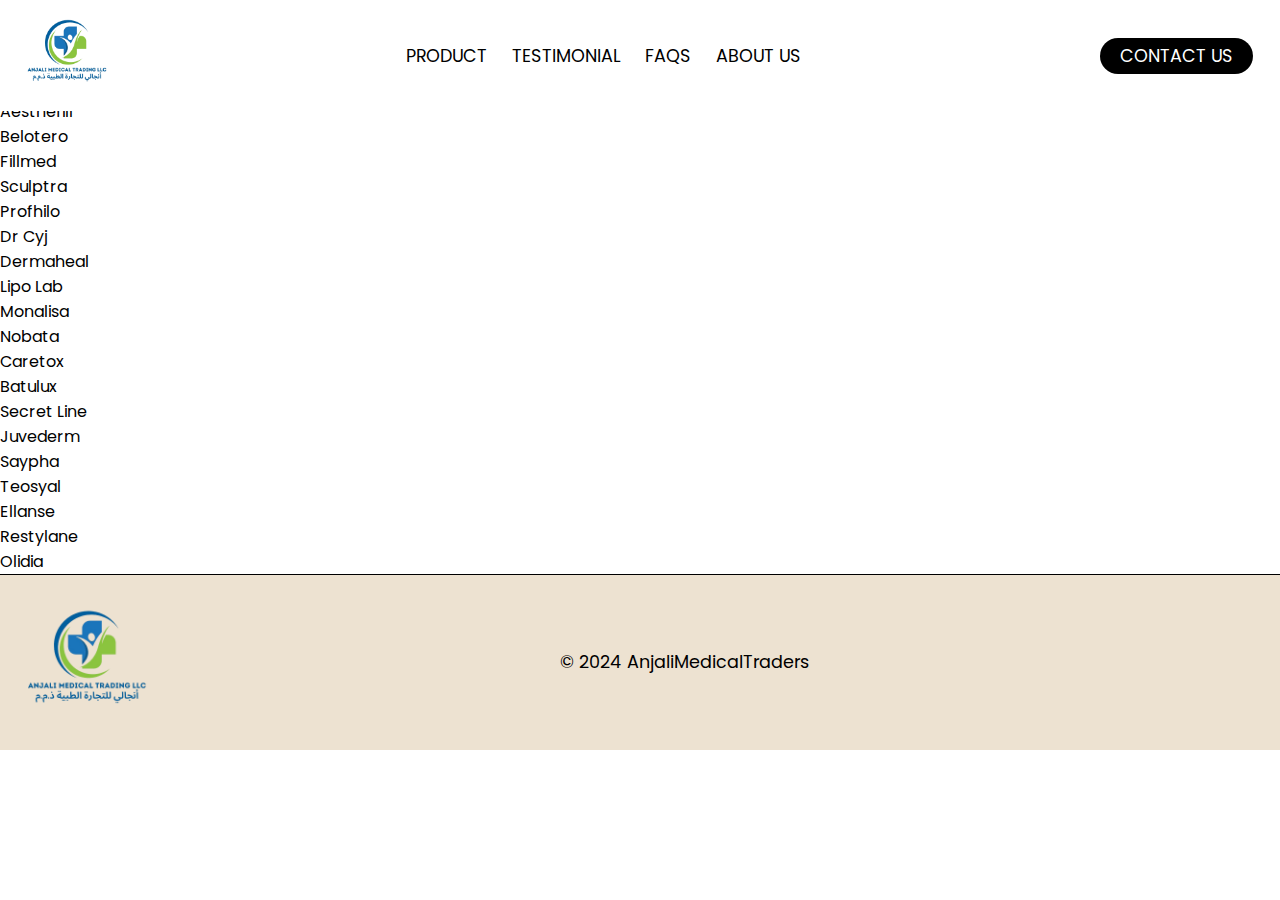
==== pages/products.html @ 75cb462e "changes" ====
<!DOCTYPE html>
<html lang="en">
  <head>
    <meta charset="UTF-8" />
    <meta name="viewport" content="width=device-width, initial-scale=1.0" />
    <title>Products</title>

    <script src="https://kit.fontawesome.com/b5a8447ad3.js" crossorigin="anonymous" defer></script>

    <link rel="stylesheet" href="../styles/products.css" />
    <link rel="stylesheet" href="../styles/landing.css" />
    <link rel="stylesheet" href="../styles/base.css" />
    <link rel="stylesheet" href="../styles/responsive.css" />


  </head>
  <body>
    <nav id="nav">
      <div class="main-nav container flex">
          <div class="left-nav">
            <a href="../index.html">
              <div class="company-logo">
                  <img src="../assets/logo.png" alt="">
                 </div>
          </a>
          </div>
          <div class="mid-nav flex" id="nav-link">
              <ul class="navlinks flex" id="nav-link">
                  <li><a href="./products.html" class="hoverlinks">Product</a></li>
                  <li><a href="../index.html#testimonial" class="hoverlinks">Testimonial</a></li>
                  <li><a href="../index.html#faqs" class="hoverlinks">FAQS</a></li>
                  <li><a href=../index.html#aboutus" class="hoverlinks">ABout us</a></li>
              </ul>
          </div>
          <div class="right-nav">
              <div class="primary-button"><a href="../index.html#contact">CONTACT US</a></div>
              
          </div>
          <div class="nav-toggle" id="nav-toggle">
            <var class="hamburger"><i class="fa-solid fa-bars fa-xl"></i></var>
            <var class="cross"><i class="fa-solid fa-xmark fa-2xl"></i></var>
        </div>
      </div>
  </nav>
    <section class="hero col-12">
      <div class="hero-content">
        <div class="hero-image">
          <img src="../assets/check.png" alt="Living Room"/>
        </div>
        <div class="heading">PRODUCTS</div>
      </div>
    </section>
    <div class="categories">
      <div class="categoryItemsContainer">
        <h3>Brands</h3>
        <div class="categoriesList">
          <div class="listItems listItemsSelected" onclick="filterProducts('All', this)" id="brand-filter">All</div>
          <div class="listItems" onclick="filterProducts('Aesthefill', this)" id="brand-filter">Aesthefill</div>
          <div class="listItems" onclick="filterProducts('Belotero', this)" id="brand-filter">Belotero</div>
          <div class="listItems" onclick="filterProducts('Fillmed', this)" id="brand-filter">Fillmed</div>
          <div class="listItems" onclick="filterProducts('Sculptra', this)" id="brand-filter">Sculptra</div>
          <div class="listItems" onclick="filterProducts('Profhilo', this)" id="brand-filter">Profhilo</div>
          <div class="listItems" onclick="filterProducts('Dr Cyj', this)" id="brand-filter">Dr Cyj</div>
          <div class="listItems" onclick="filterProducts('Dermaheal', this)" id="brand-filter">Dermaheal</div>
          <div class="listItems" onclick="filterProducts('Lipo Lab', this)" id="brand-filter">Lipo Lab</div>
          <div class="listItems" onclick="filterProducts('Monalisa', this)" id="brand-filter">Monalisa</div>
          <div class="listItems" onclick="filterProducts('Nobata', this)" id="brand-filter">Nobata</div>
          <div class="listItems" onclick="filterProducts('Caretox', this)" id="brand-filter">Caretox</div>
          <div class="listItems" onclick="filterProducts('Batulux', this)" id="brand-filter">Batulux</div>
          <div class="listItems" onclick="filterProducts('Secret Line', this)" id="brand-filter">Secret Line</div>
          <div class="listItems" onclick="filterProducts('Juvederm', this)" id="brand-filter">Juvederm</div>
          <div class="listItems" onclick="filterProducts('Saypha', this)" id="brand-filter">Saypha</div>
          <div class="listItems" onclick="filterProducts('Teosyal', this)" id="brand-filter">Teosyal</div>
          <div class="listItems" onclick="filterProducts('Ellanse', this)" id="brand-filter">Ellanse</div>
          <div class="listItems" onclick="filterProducts('Restylane', this)" id="brand-filter">Restylane</div>
          <div class="listItems" onclick="filterProducts('Olidia', this)" id="brand-filter">Olidia</div>

        </div>
      </div>
      <div class="productList col-10" id="product-list">
        <!-- <div class="productCard">
          <img src="../assets/product.Png" alt="" class="productImg" />
          <div class="productInfo">
            <p class="">Syringe 1 x 1ml</p>
            <h3 class="productHeading">
              <hr class="partitionLine" />
              BELOTERO® BALANCE LIDOCAINE 1ML
              <hr class="partitionLine" />
            </h3>
            <p class="textInfo">Price:</p>
          </div>
        </div> -->
      </div>
    </div>
    <section class="footer">
      <div class="container intrested-cont flex">
          <div class="left-footer">
            <div class="company-logo-footer">
              <img src="../assets/logo.png" alt="">
             </div>
          </div>
          <div class="mid-footer">
              <p>© 2024 AnjaliMedicalTraders</p>
          </div>
          <div class="right-footer">
              <ul class="footer-logo flex">
                  <li><a target="_blank" href="https://www.instagram.com/anjalimedicaltradingllc/"><i class="fab fa-instagram fa-2xl fa-lg"></i></a></li>
                  <li><a target="_blank" id="whatsappButton"><i class="fab fa-whatsapp fa-2xl fa-lg"></i></a></li>
                  <li><a target="_blank"href="https://www.linkedin.com/company/anjali-medical-trading-llc/"><i class="fa-brands fa-linkedin fa-2xl fa-lg"></i></a></li>
              </ul>
          </div>
      </div>
  </section>

  <script>
    const tbtn = document.getElementById('nav-toggle');
const nlnk = document.getElementById('nav-link');
const nav = document.getElementById('nav');

tbtn.addEventListener('click', () => {
nlnk.classList.toggle("active");
nav.classList.toggle("active");
});
  </script>
    <!-- <script type="module" src="../js/product-list.js" defer></script> -->
    <script>
      document.addEventListener('DOMContentLoaded', function() {
          fetch('../products.json')
              .then(response => response.json())
              .then(data => {
                  renderProductList(data.products);
                  window.products = data.products; // Store products data globally for filtering
              });
      });

      function renderProductList(products) {
          const productList = document.getElementById('product-list');
          productList.innerHTML = '';
          products.forEach((product, index) => {
              const productCard = document.createElement('div');
              productCard.className = 'productCard';
              productCard.innerHTML = `
                  <img src="${product.image}" alt="" class="productImg" />
                  <div class="productInfo">
                      <p>${product.quantity}</p>
                      <h3 class="productHeading">
                          <hr class="partitionLine" />
                          ${product.name}
                          <hr class="partitionLine" />
                      </h3>
                      <p class="textInfo">Price: ${product.price}</p>
                      
                  </div>
              `;
              productCard.onclick = () => showProductDetail(product.id);
              productList.appendChild(productCard);
          });
      }

      function showProductDetail(id) {
          // Navigate to the product detail page with the product ID as a URL parameter
          window.location.href = `single_page.html?id=${id}`;
      }

      function filterProducts(brand, button) {
          const filteredProducts = brand === 'All' ? window.products : window.products.filter(product => product.brand === brand);
          console.log("clicked")
          renderProductList(filteredProducts);
          const buttons = document.querySelectorAll('#brand-filter');
            buttons.forEach(btn => btn.classList.remove('listItemsSelected'));

            // Add the class to the selected button
            button.classList.add('listItemsSelected');
      }
  </script>
  <script>
    document.getElementById('whatsappButton').addEventListener('click', function() {
        const phoneNumber = '7982327629'; // Replace with the target phone number in international format without '+' sign
        const message = 'Hello, I have an enquiry for order.'; // Replace with your message
        const whatsappUrl = `https://wa.me/${phoneNumber}?text=${encodeURIComponent(message)}`;
        window.open(whatsappUrl, '_blank');
    });
</script>
  </body>
</html>
---- styles/landing.css ----
/* NAVBAR */
nav{
    position: fixed;
    top: 0%;
    z-index: 13;
    width: 100%;
    background-color: white;
    margin: 0;
    opacity: 1;
}
.main-nav{
    justify-content: space-between;
    align-items: center;
    padding: var(--padding-inline);
}
.left-nav h2{
    font-family: gallient;
}
.nav-toggle{
    display: none;
}
.navlinks{
    gap: 25px;
}
.hoverlinks{
    text-transform: uppercase;
}

.company-logo img{
    height:80px;
    width:auto;
}
.company-logo-footer img{
    height:120px;
    width:auto;
}

/* BANNER */
.main-banner-cont{
    height: 100vh;
    position: relative;
    z-index: 12;
    overflow: hidden;
}
.banner-box{
    position: absolute;
    z-index: 11;
    right: 0;
    bottom: 0;
    width: 30vw;
    height: 75vh;
    background-color:#ede2d1;
}
.banner-image img{
    width: 100%;
    height: 100%;
    object-fit: cover;
}
.banner-image{
    position: absolute;
    z-index: 12;
    right: 5%;
    bottom: 20%;
    width: 40vw;
    height: 70vh;
}
.banner-text{
    flex-direction: column;
    justify-content: center;
    height: 100%;
    position: relative;
    z-index: 13;
    gap: 50px;
}
.main-head{
    font-family: gallient;
    font-size: 4.5rem;
}
.banner-btns{
    gap: 10px;
}
.stats{
    gap: 50px;
}
.stats-sec p{
    text-transform: uppercase;
}
.banner-round{
    width: 10vw;
    height: 10vw;
    background: rgba( 255, 255, 255, 0.3 );
    box-shadow: 0 8px 32px 0 rgba( 31, 38, 135, 0.2 );
    backdrop-filter: blur( 9px );
    -webkit-backdrop-filter: blur( 9px );
    border-radius: 50%;
    border: 1px solid rgba( 255, 255, 255, 0.18 );
    position: absolute;
    z-index: 12;
    right: 15%;
    bottom: 20%;
    transform: translateY(50%);
    justify-content: center;
    align-items: center;
}
.banner-round p{
    text-transform: uppercase;
    width: 70%;
    text-align: center;
}






/* TESTIMONIAL */


.testimonial{
    /* margin: 50px; */
    background-color: #ede2d1;
    padding: 50px;
} 
.test-cont{
    padding:20px var(--padding-inline);
    text-align: center;
    user-select: none;
}

.testi-card{
    text-align: center;
    padding:40px var(--padding-inline) ;
    display: none;
    animation: fadeIn 5s;
    animation-timing-function: ease-in;
    width: 100%;

}
.testi-cards{
    align-items: center;
    /* min-height to maintain container constant height throught the transition */
    min-height: 200px;  
}
.testicontent{
    padding: var(--padding-inline);
    align-items: center;
    justify-content: space-between;
    
}
.quote{
    width: 10%;
}
.testi-customer{
    font-weight: bold;
}

@keyframes fadeIn {
    0% { opacity: 0; }
    25% { opacity: 1; }
    70%{opacity: 1;}
    100% { opacity: 0; }
}

/* ---about-us---- */
.about-us-section{
    user-select: none;
}

.about-us-section-cont{
    padding: var(--padding-inline);
    padding: 80px;
    justify-content: space-between;
    flex-direction: row-reverse;
    align-items:center;
    border-top: 1px solid white;
}

.left-land-aboutus{
    width: 50%;
    flex-direction: column;
    gap: 50px;
}
.land-about-content{
    flex-direction: column;
    gap: 20px;
}
.right-land-aboutus{
    width: 40%;
    border-radius: 12px;
}
.right-land-aboutus img{
    width: 100%;
    height: 100%;
    object-fit: cover;
    border-radius: inherit;
}


/* ----Faqs---- */
.faqs{
    margin: 100px;
}
.faq-cont{
    justify-content: space-between;
    gap: 60px;
    align-items:center;
    padding: var(--padding-inline);
    min-height: 400px;
    user-select: none;
}
.faq-heading{
    width: 50%;
    flex-direction: column;
    gap: 10px;
}

.faq-heading h2{
    font-size: 2.5rem;
    line-height: 45px;
}
.faq-heading p{
    text-align: justify;
}

.faq-ques{
    width: 50%;
}
.faq-question{
    margin-bottom: 10px;
    background-color:#ede2d1;
    padding: var(--padding-inline);
    border-radius: 10px;
  }

.question {
    cursor: pointer;
    align-items:baseline;
    /* color: white; */
  }
.question p{
    /* color: white; */
}
  
  .answer {
    /* color: white; */
    padding: 20px;
    display: none;
    text-align: justify;
  }

  .question.active + .answer {
    display: block;
  }


  /* ------contact-us------- */
.contus-cont h2{
    text-align: center;
    padding: var(--padding-inline);
}
.contus-cont{
    padding: var(--padding-inline);
    user-select: none;
}
.contact{
    background-color: #ede2d1;
    margin-top:100px;
    }
.info-head{
    align-items: center;

}
.info-head i{
    margin-right: 10px;
    color: var(--dark-color);
}

.info{
    padding: var(--padding-inline);
}
.contact-details{
    width: 50%;
    flex-direction: column;

}
.main-contact{
    width: 100%;
   justify-content: space-between;
   padding:20px var(--padding-inline);
   
}
.form-cont{
    flex-direction: column;
}
.contact-form{
    width: 50%;
    user-select: none;
}
input[type="text"],input[type="email"],input[type="tel"]{
    font-family: 'Poppins',sans-serif;
    width: 100%;
    padding: 10px;
    border-radius: 4px;
    font-size: 16px;
    margin-top: 10px;
    align-items: center;
    border: none;
  }

input[type="text"]:focus,input[type="email"]:focus,input[type="tel"]:focus{
    outline:none;
  }

textarea{
    font-family: 'Poppins',sans-serif;
    width: 100%;
    max-width: 100%;
    min-width: 100%;
    min-height: 46px;
    padding: 10px;
    border-radius: 4px;
    font-size: 16px;
    margin-top: 10px;
    border: none;
}
textarea:focus{
    outline:none;
}
.Sbtn{
    font-family: 'Poppins',sans-serif;
    font-weight: 500;
    font-size: 1rem;
    padding: 10px 15px;
    margin-top: 10px;
    border: 1.3px solid var(--dark-color);
    cursor: pointer;
    box-shadow: 0 5px 8px var(--dark-color);
}
.Sbtn:hover{
    border: 1.3px solid var(--dark-color);
    font-weight: bolder;
}




/* -----location------ */
.loc{
    margin: 100px;
    user-select: none;
}
.loc-cont{
    padding: var(--padding-inline);
}
.loc-cont h2{
    padding: var(--padding-inline);
    text-align: center;
}
.gmap{
    padding: var(--padding-inline);
    height: 300px;
    /* border: 1px solid var(--dark-color); */
}
.gmap iframe{
    border-radius: 20px;
    /* border: 2px solid black; */
    border: none;
}

/* -----footer------ */
.footer{
     background-color: #ede2d1;
     padding: var(--padding-inline);
     border-top: 1px solid black;

}
.intrested-cont{
    justify-content: space-between;
    padding: var(--padding-inline);
    align-items: center;
    user-select: none;
    flex-wrap: wrap;
}

.footer-logo{
    gap: 15px;
}
.footer-logo li a:hover{
    transform: scale(1.04);
    transition: 0.2s all ease-in;
}
---- styles/base.css ----
@import url('https://fonts.googleapis.com/css2?family=Poppins:wght@400;500&family=Roboto:wght@400;700&display=swap');
@font-face{
    font-family: gallient;
    src: url(../assets/font/GallientRegular-eZoMp.ttf);
}
*{
    margin: 0;
    padding: 0;
    box-sizing: border-box;
}

:root{
    --padding-inline:12px;
    --main-green:#F9D80F;
    --yellow:#49106F;
}

body{
    font-family: 'Poppins',sans-serif;
    
    
}
h1{
    font-size: 3rem;
    line-height: 4rem;
}
h2{
    font-size: 2.5rem;
    line-height: 2.5rem;
}
h3{
    font-size: 1.5rem;
    line-height: 1.5rem;
}
p{
    
    font-size: 1.1rem;
    line-height: 1.2rem;

}
a{
    font-size: 1.1rem;
    text-decoration: none;
    display: inline-block;
    color: inherit;
    /* color: white; */
}

/* <----Utility Clases----> */
html {
    scroll-behavior:smooth;
    scroll-padding-top:100px;
  }
.flex{
    display: flex;
}
ul{
    list-style: none;
}
.container{
    max-width: 1250px;
    margin-inline: auto;
    overflow: hidden;
    
}
.yellow{
    color: var(--yellow);
}
.line{
    height: 1.5px;
    opacity: 50%;
    background-color: var(--dark-color);
} 
.u{
    padding-bottom: 2px;
    border-bottom-style: solid;
    border-bottom-width: 2px;
    width: fit-content;
}
.underline:hover{
    padding-bottom: 1px;
    border-bottom-style: solid;
    border-bottom-width: 1px;
    width: fit-content;
}
.primary-button{
    background-color: black;
    border-radius: 20px;
    color:white !important;
    padding: 5px 20px;
    text-transform: uppercase;

    align-items: center;
}
.secondary-button{
    color: black;
    text-transform: uppercase;
    padding: 5px 20px;
    
    background-color: inherit;
    border: 1px solid black;
    border-radius: 20px
}
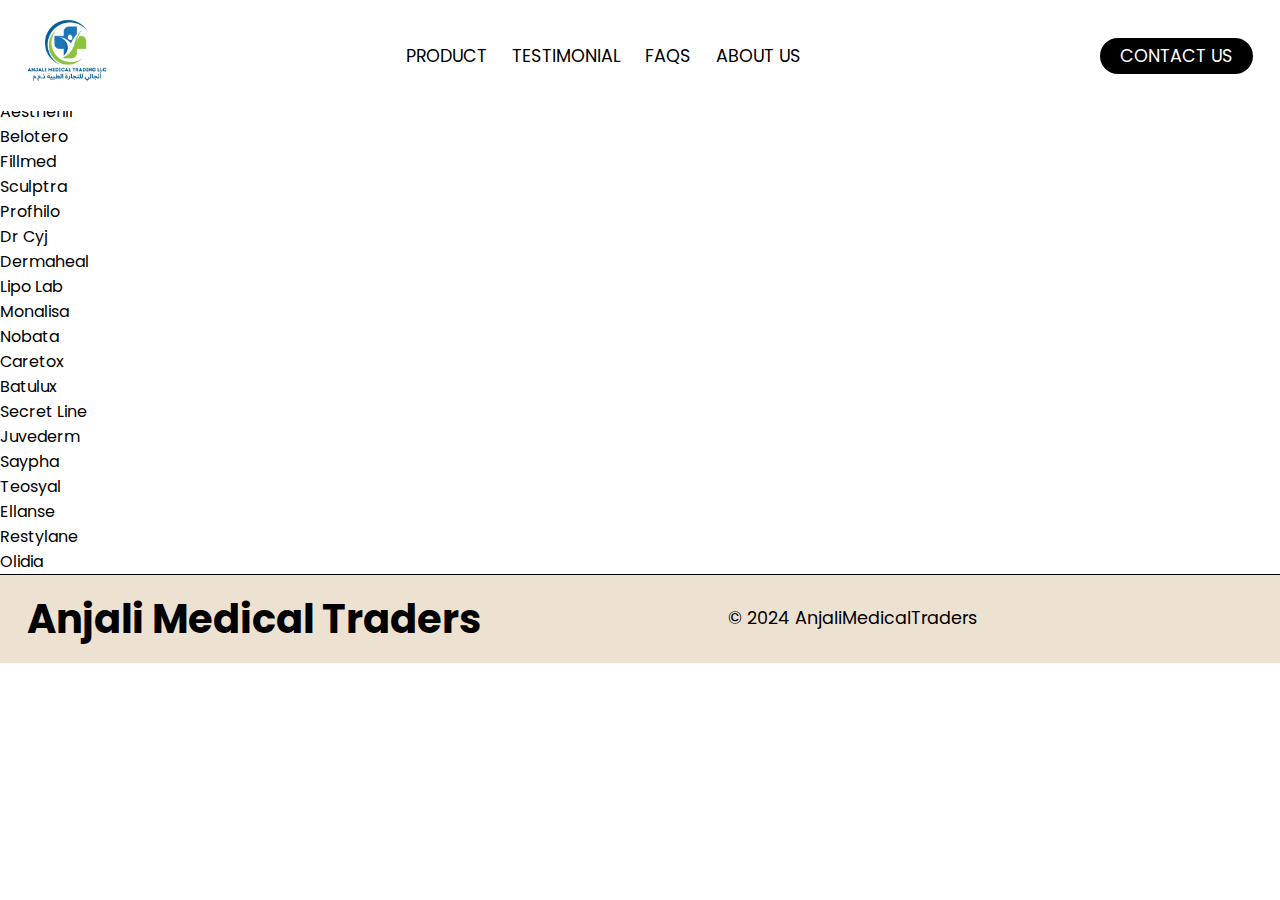
==== commit 2882d499: "changes" ====
--- a/pages/products.html
+++ b/pages/products.html
@@ -95,9 +95,10 @@
     <section class="footer">
       <div class="container intrested-cont flex">
           <div class="left-footer">
-            <div class="company-logo-footer">
+            <!-- <div class="company-logo-footer">
               <img src="../assets/logo.png" alt="">
-             </div>
+             </div> -->
+             <h2>Anjali Medical Traders</h2>
           </div>
           <div class="mid-footer">
               <p>© 2024 AnjaliMedicalTraders</p>
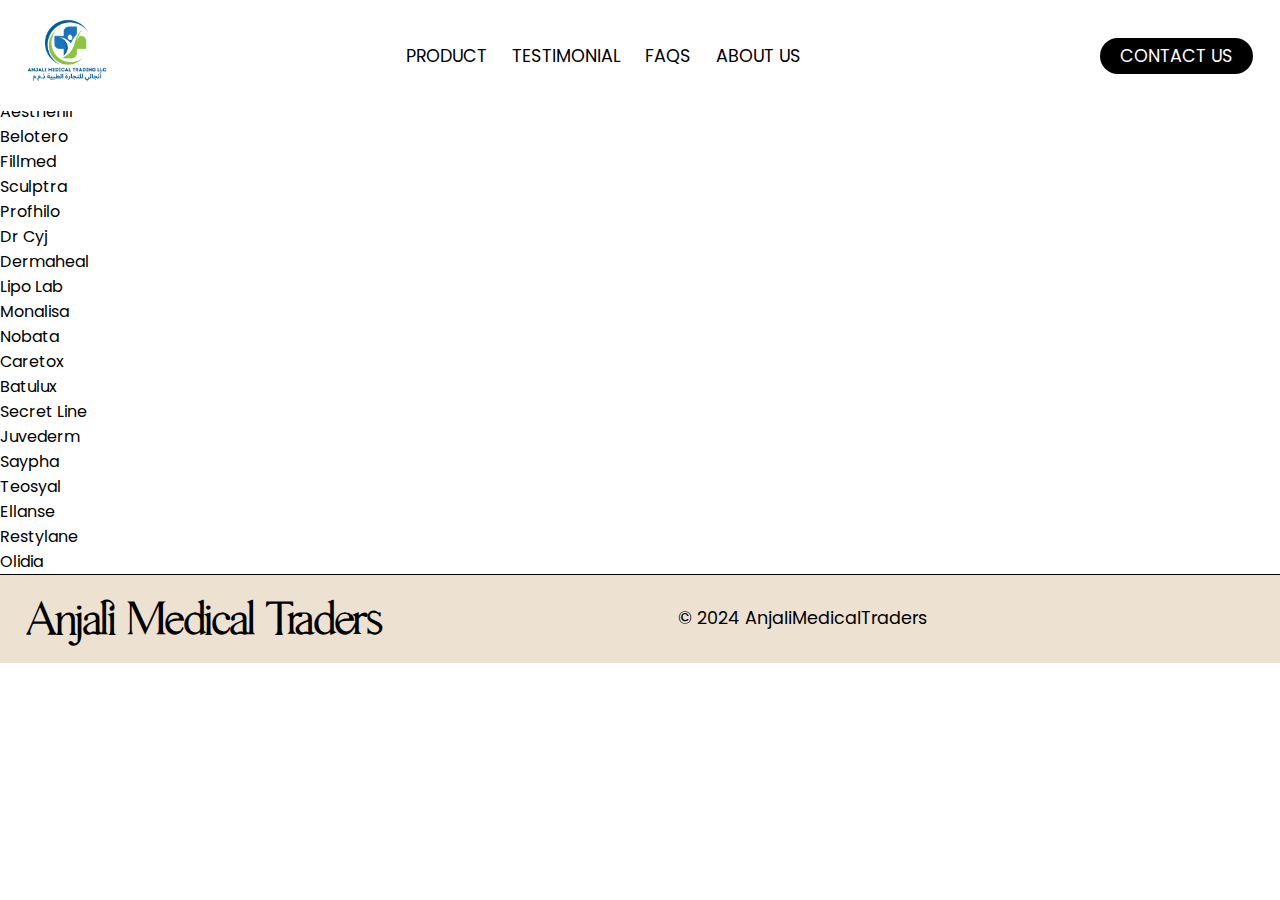
==== commit 88b9e4e3: "changes" ====
--- a/pages/products.html
+++ b/pages/products.html
@@ -98,7 +98,7 @@
             <!-- <div class="company-logo-footer">
               <img src="../assets/logo.png" alt="">
              </div> -->
-             <h2>Anjali Medical Traders</h2>
+             <h2 style="font-family: gallient;">Anjali Medical Traders</h2>
           </div>
           <div class="mid-footer">
               <p>© 2024 AnjaliMedicalTraders</p>
--- a/styles/responsive.css
+++ b/styles/responsive.css
@@ -0,0 +1,182 @@
+@media screen and (max-width:1180px){
+    .faq-cont{
+        max-height: 500px;
+    }
+}
+@media screen and (max-width: 970px){
+    .faq-heading h2{
+        font-size: 2rem;
+    }
+    .faq-cont p{
+        font-size: 1rem;
+    }
+    .answer{
+        font-size: 0.9rem;
+    }
+    .faqs{
+        margin: 1rem;
+    }
+
+}
+
+@media screen and (max-width:824px){
+    .testimonial-header h2{
+        font-size: 1.8rem;
+    }
+    .testimonial-cont{
+        gap: 20px;
+    }
+}
+
+@media screen and (max-width:768px){
+    .nav-toggle{
+        display: initial;
+    }
+    .hero{
+        margin-bottom: 3rem;
+    }
+    .cross{
+        display: none;
+    }
+    .hero-image img {
+        object-fit: cover;
+    }
+    .company-logo img{
+        height:50px;
+        width:auto;
+    }
+    .mid-nav{
+        position: absolute;
+        top: 100%;
+        left: -100%;
+        width: 100%;
+        background-color: white;
+        padding: 1px;
+        transition: 0.3s all ease-in;
+        /* align-items: center; */
+
+    }
+    .right-nav{
+        position: absolute;
+        top: 100%;
+        left: -100%;
+        width: 100%;
+        background-color: white;
+        padding: 1px;
+        transition: 0.3s all ease-in; 
+    }
+    .right-nav.active{
+        left:0%;
+    }
+    .mid-nav.flex.active{
+        left: 0%;
+
+    }
+    .mid-nav{
+        align-items: center;
+    }
+    .navlinks.flex{
+        width: 100%;
+        flex-direction: column;
+        align-items: center;
+    }
+    nav.active .cross{
+        display: initial;
+    }
+    nav.active .hamburger{
+        display: none;
+    }
+    .faq-cont{
+        flex-direction: column;
+        gap: 0%;
+        max-height: 1000px;
+    }
+    .faq-heading{
+        width: 100%;
+    }
+    .faq-ques{
+        width: 100%;
+    }
+    .intrested-cont{
+        justify-content: center;
+        flex-direction: column;
+    }
+    .left-footer h2{
+        font-size: 1.5rem;
+    }
+    .mid-footer p{
+        margin: 10px;
+    }
+    .right-footer{
+        margin: 10px;
+    }
+    .testimonial{
+        padding: 12px;
+    }
+
+    .about-us-section-cont{
+        padding:2rem;
+        flex-direction: column-reverse;
+        align-items: center;
+        margin-top:20px;
+        margin-bottom: 20px;
+    }
+    .left-land-aboutus{
+        width:100%;
+        align-items: center;
+    }
+    .land-about-content{
+        align-items: center;
+    }
+    .land-about-content h2{
+        font-size: 1.5rem;
+    }
+    .right-land-aboutus{
+        width: 100%;
+    }
+    .main-contact{
+        flex-direction: column-reverse;
+        margin-top: 20px;
+        margin-bottom: 20px;
+    }
+    .contact-details{
+        width:100%;
+        margin-top: 20px;
+    }
+    .contact-details h3{
+        font-size: 1.2rem;
+    }
+    .contact-details p{
+        font-size: 1rem;
+    }
+    .contact-form{
+        width:100%;
+    }
+    .contact-form form{
+        align-items: center;
+    }
+    .banner-box{
+        opacity: 0;
+    }
+    .banner-round{
+        opacity: 0;
+    }
+    .banner-text{
+        margin: 2rem;
+    }
+    .stats{
+        gap:25px;
+    }
+    .stats-sec h1{
+        font-size: 1.5rem;
+    }
+    .stats-sec p{
+        font-size: 1rem;
+    }
+    .banner-image{
+        /* : 0%; */
+        left: 0%;
+        width: 100%;
+        /* height:100vh; */
+    }
+}
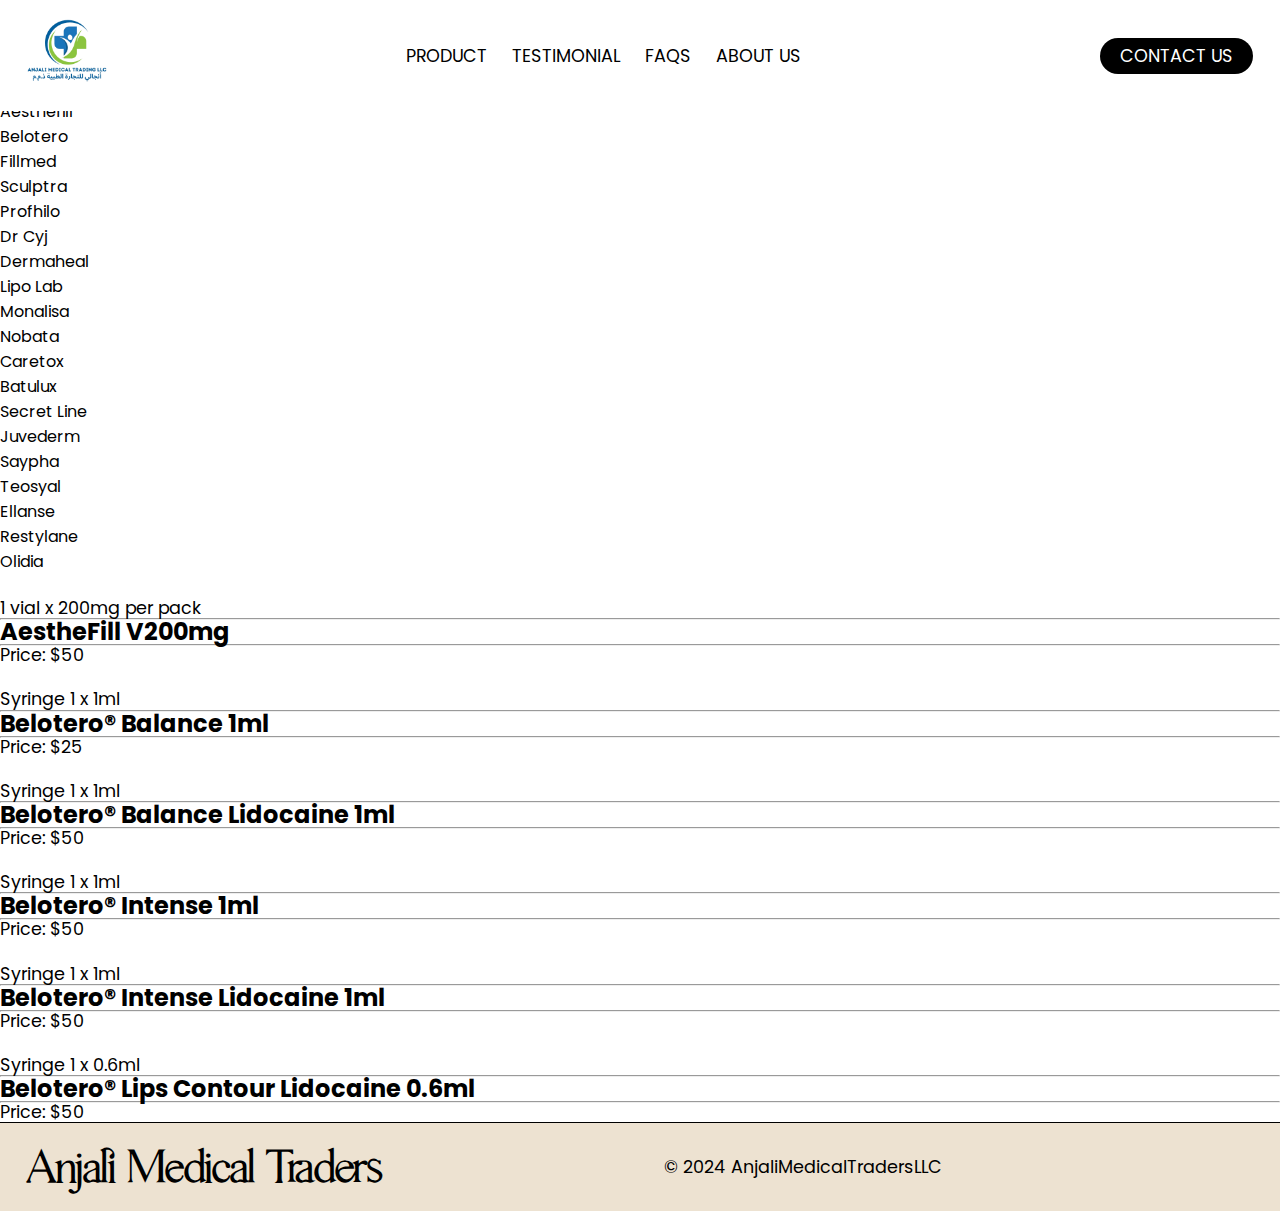
==== commit 104bcf1e: "changes" ====
--- a/pages/products.html
+++ b/pages/products.html
@@ -101,7 +101,7 @@
              <h2 style="font-family: gallient;">Anjali Medical Traders</h2>
           </div>
           <div class="mid-footer">
-              <p>© 2024 AnjaliMedicalTraders</p>
+              <p>© 2024 AnjaliMedicalTradersLLC</p>
           </div>
           <div class="right-footer">
               <ul class="footer-logo flex">
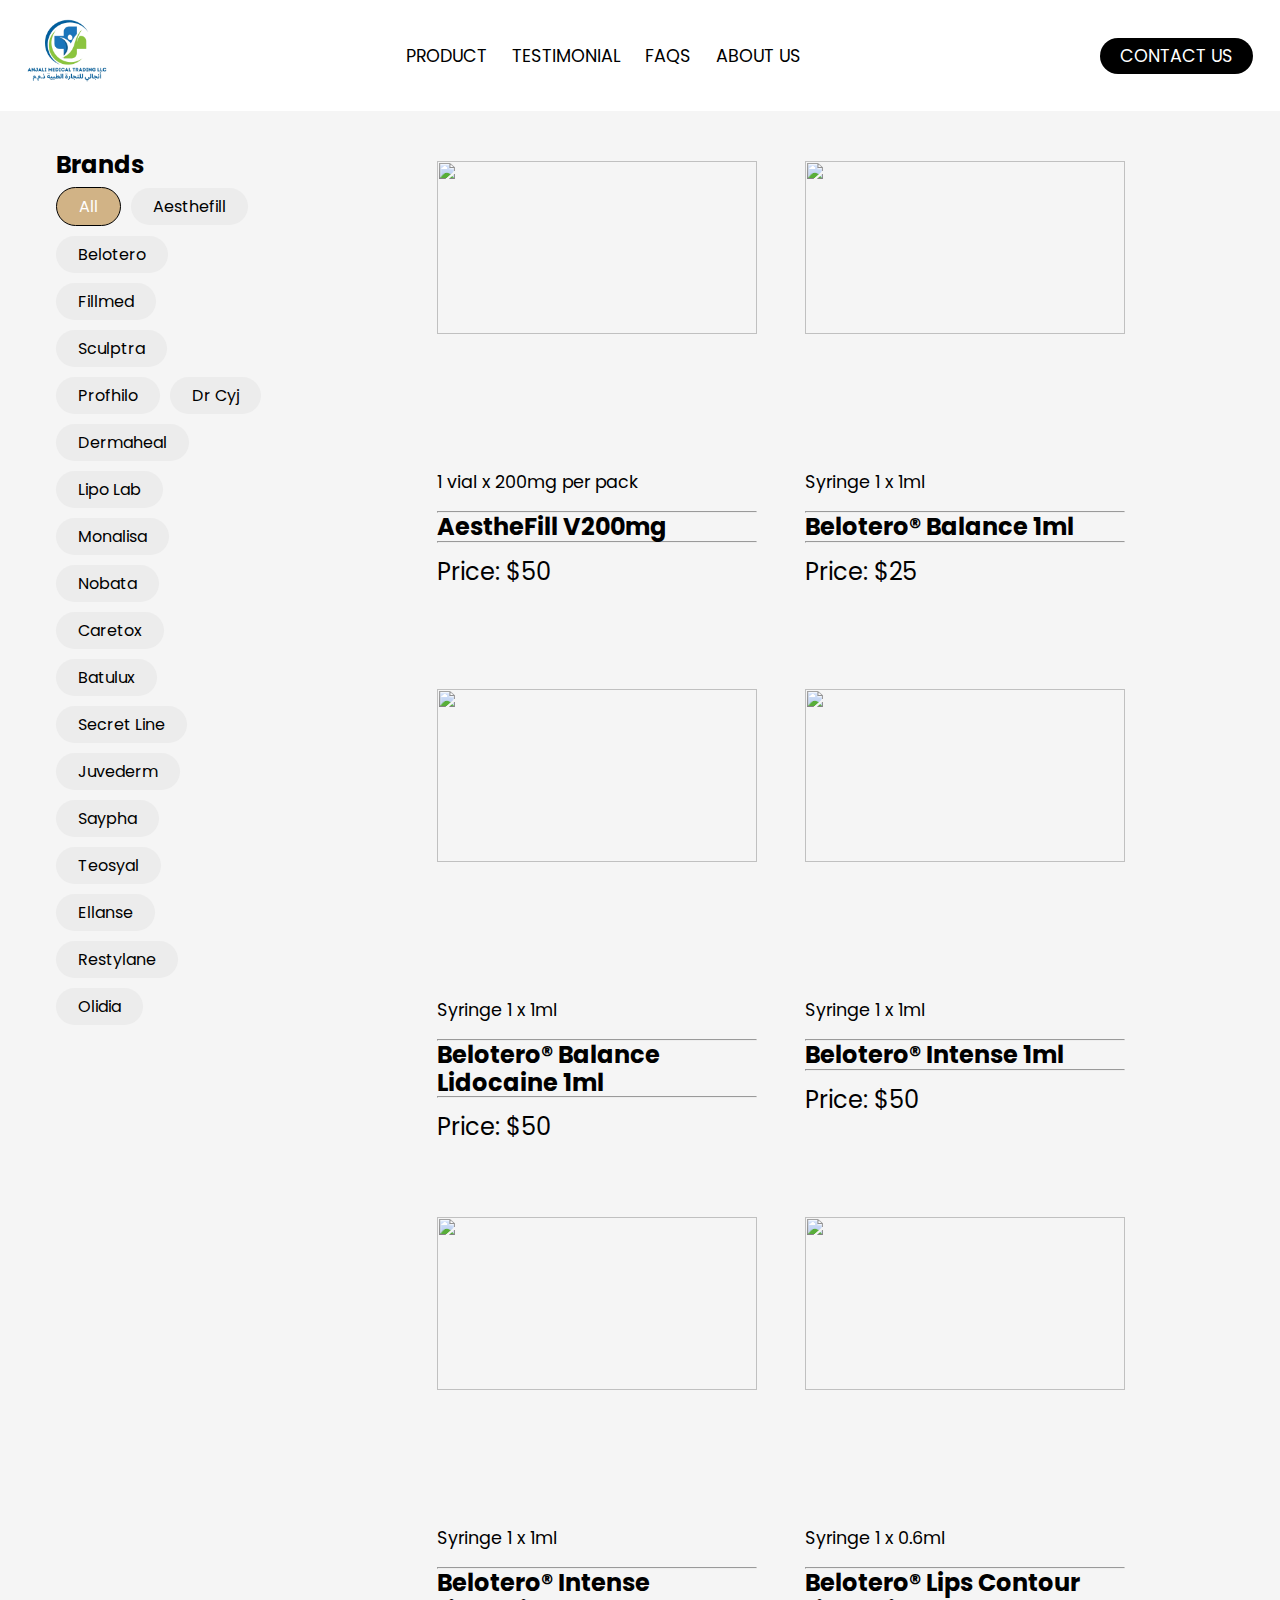
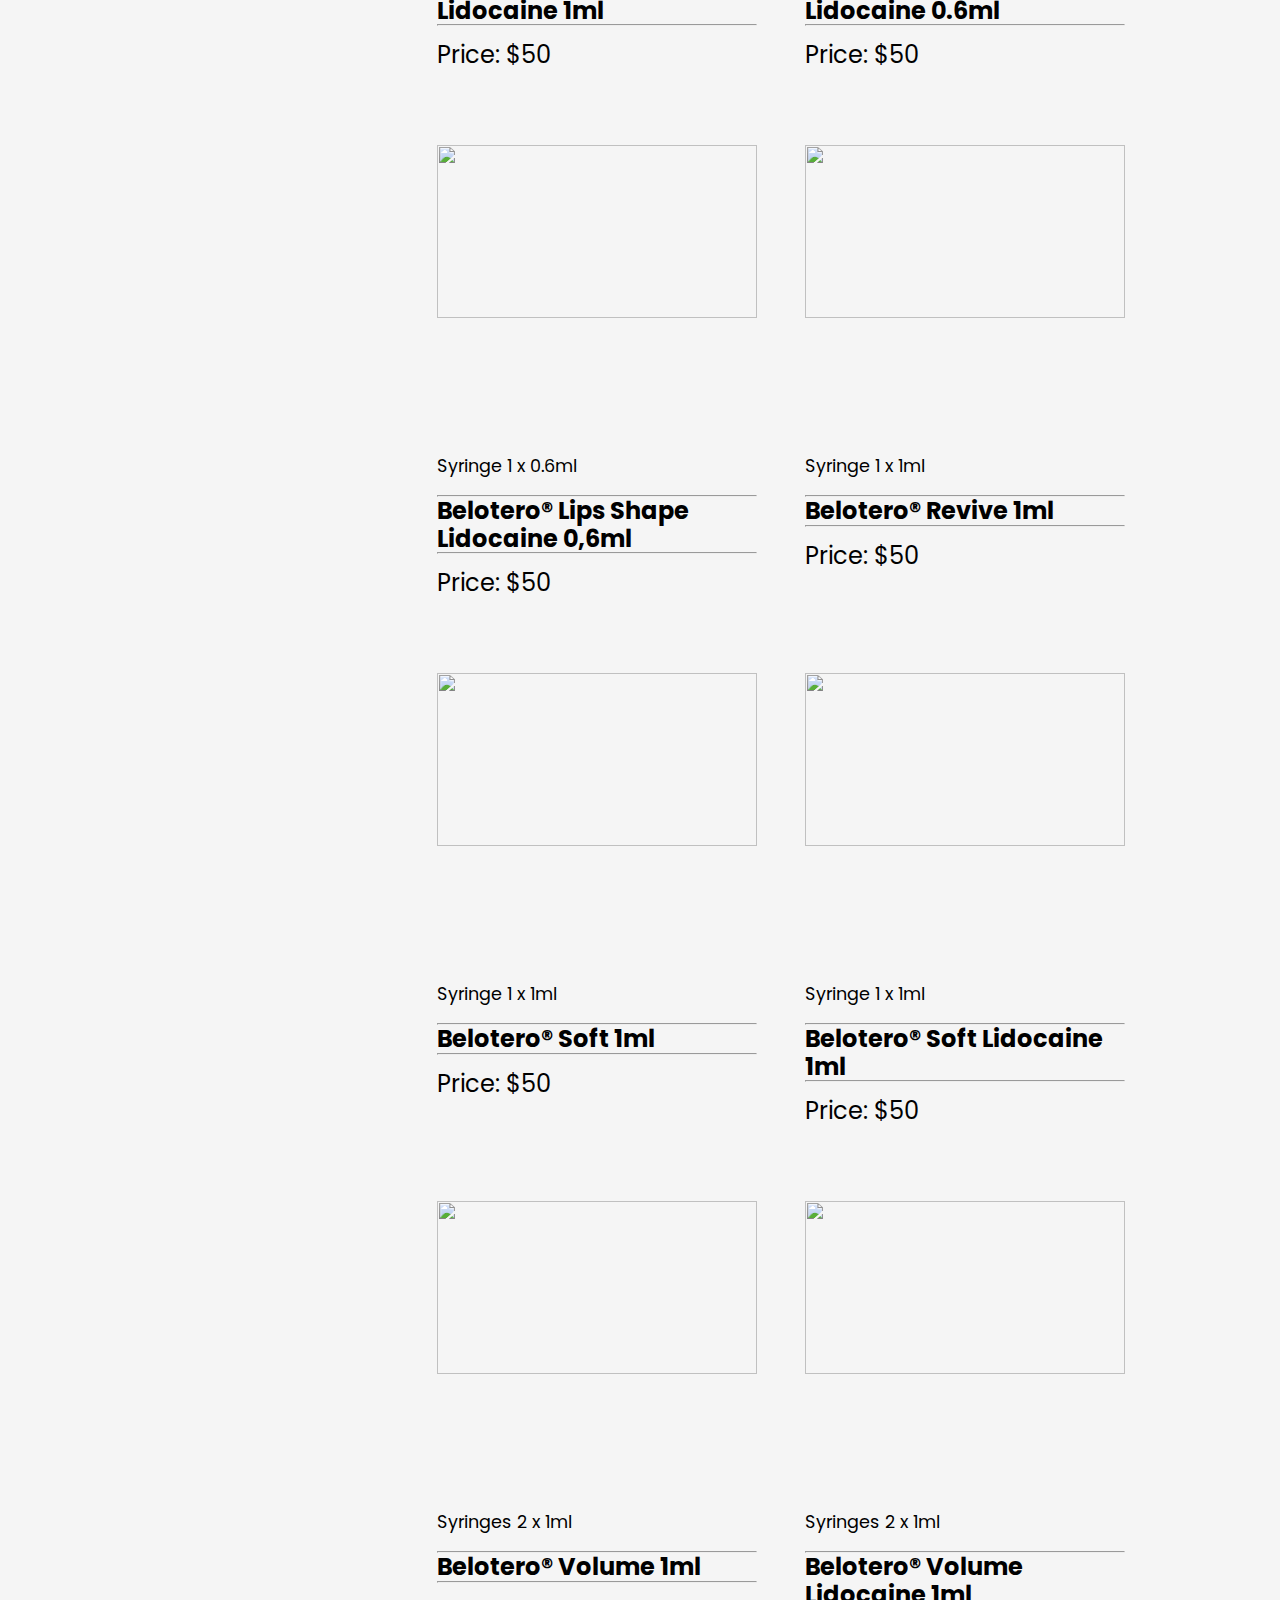
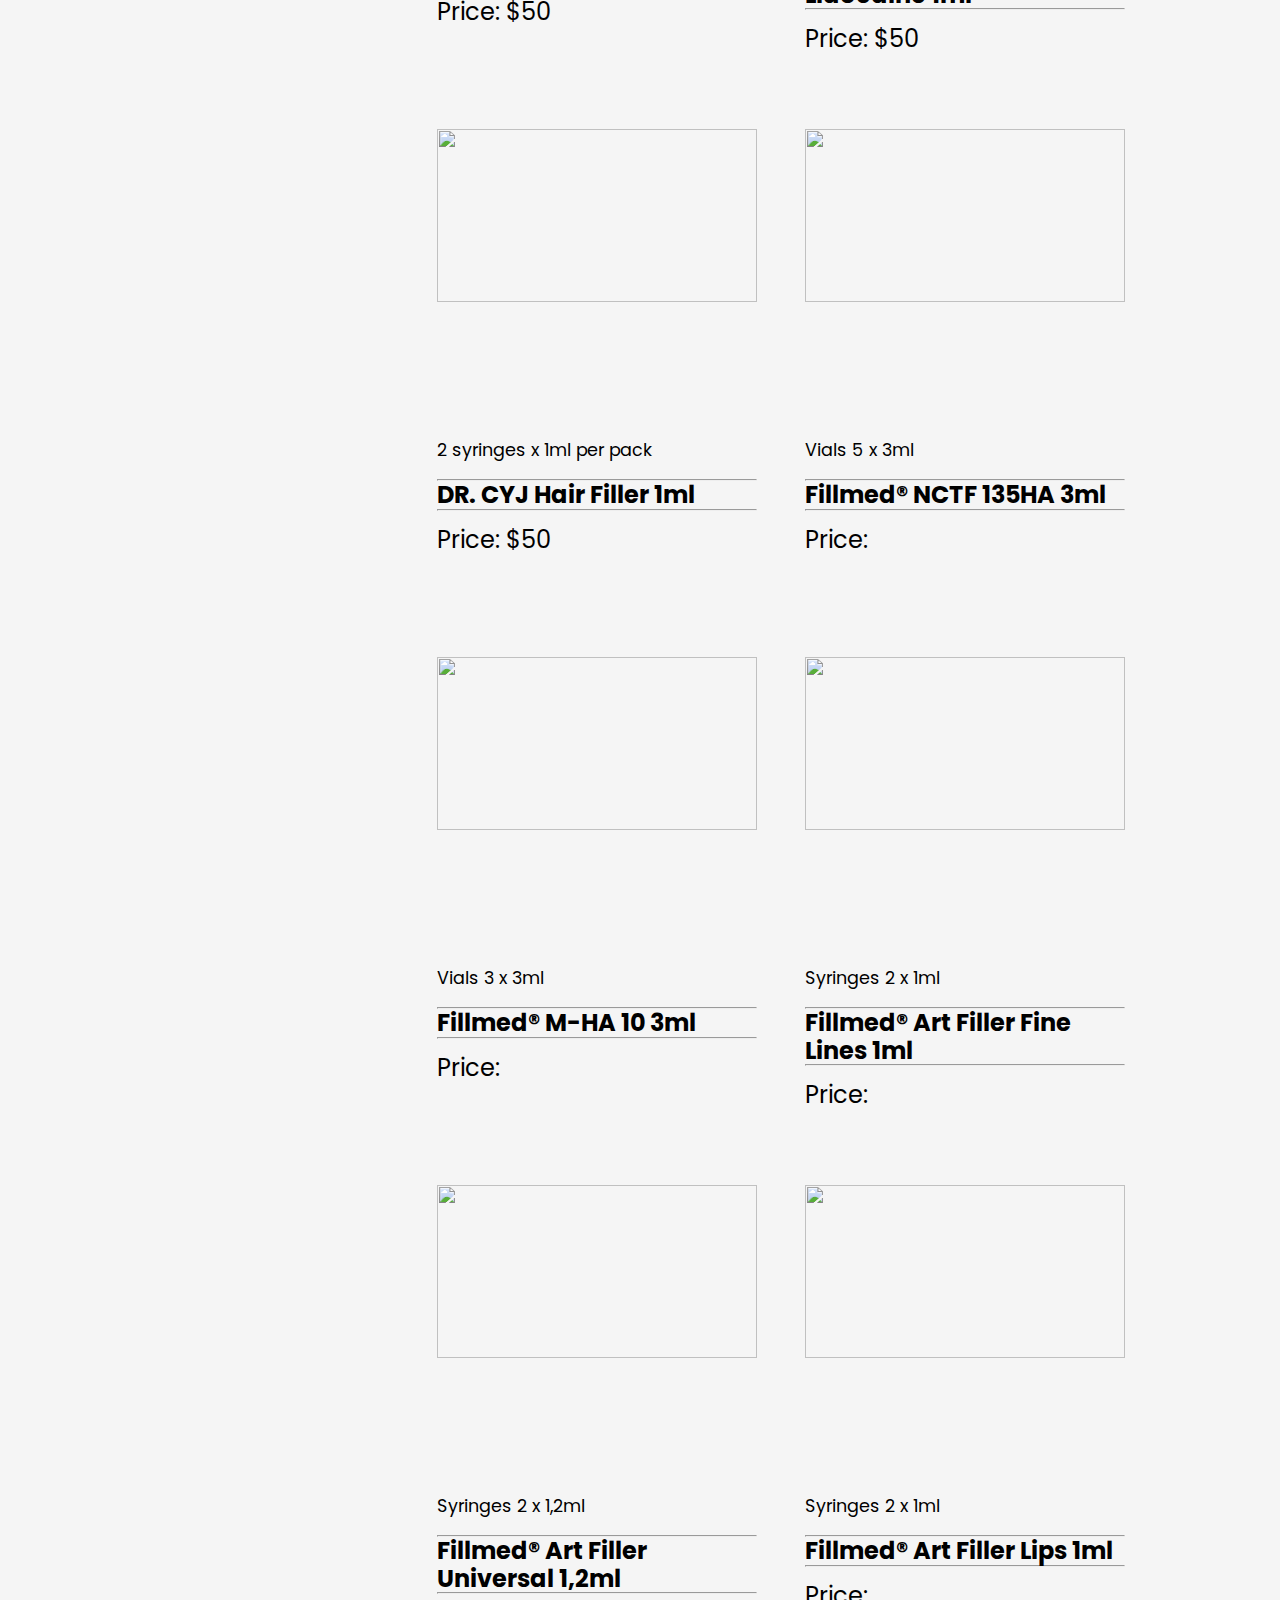
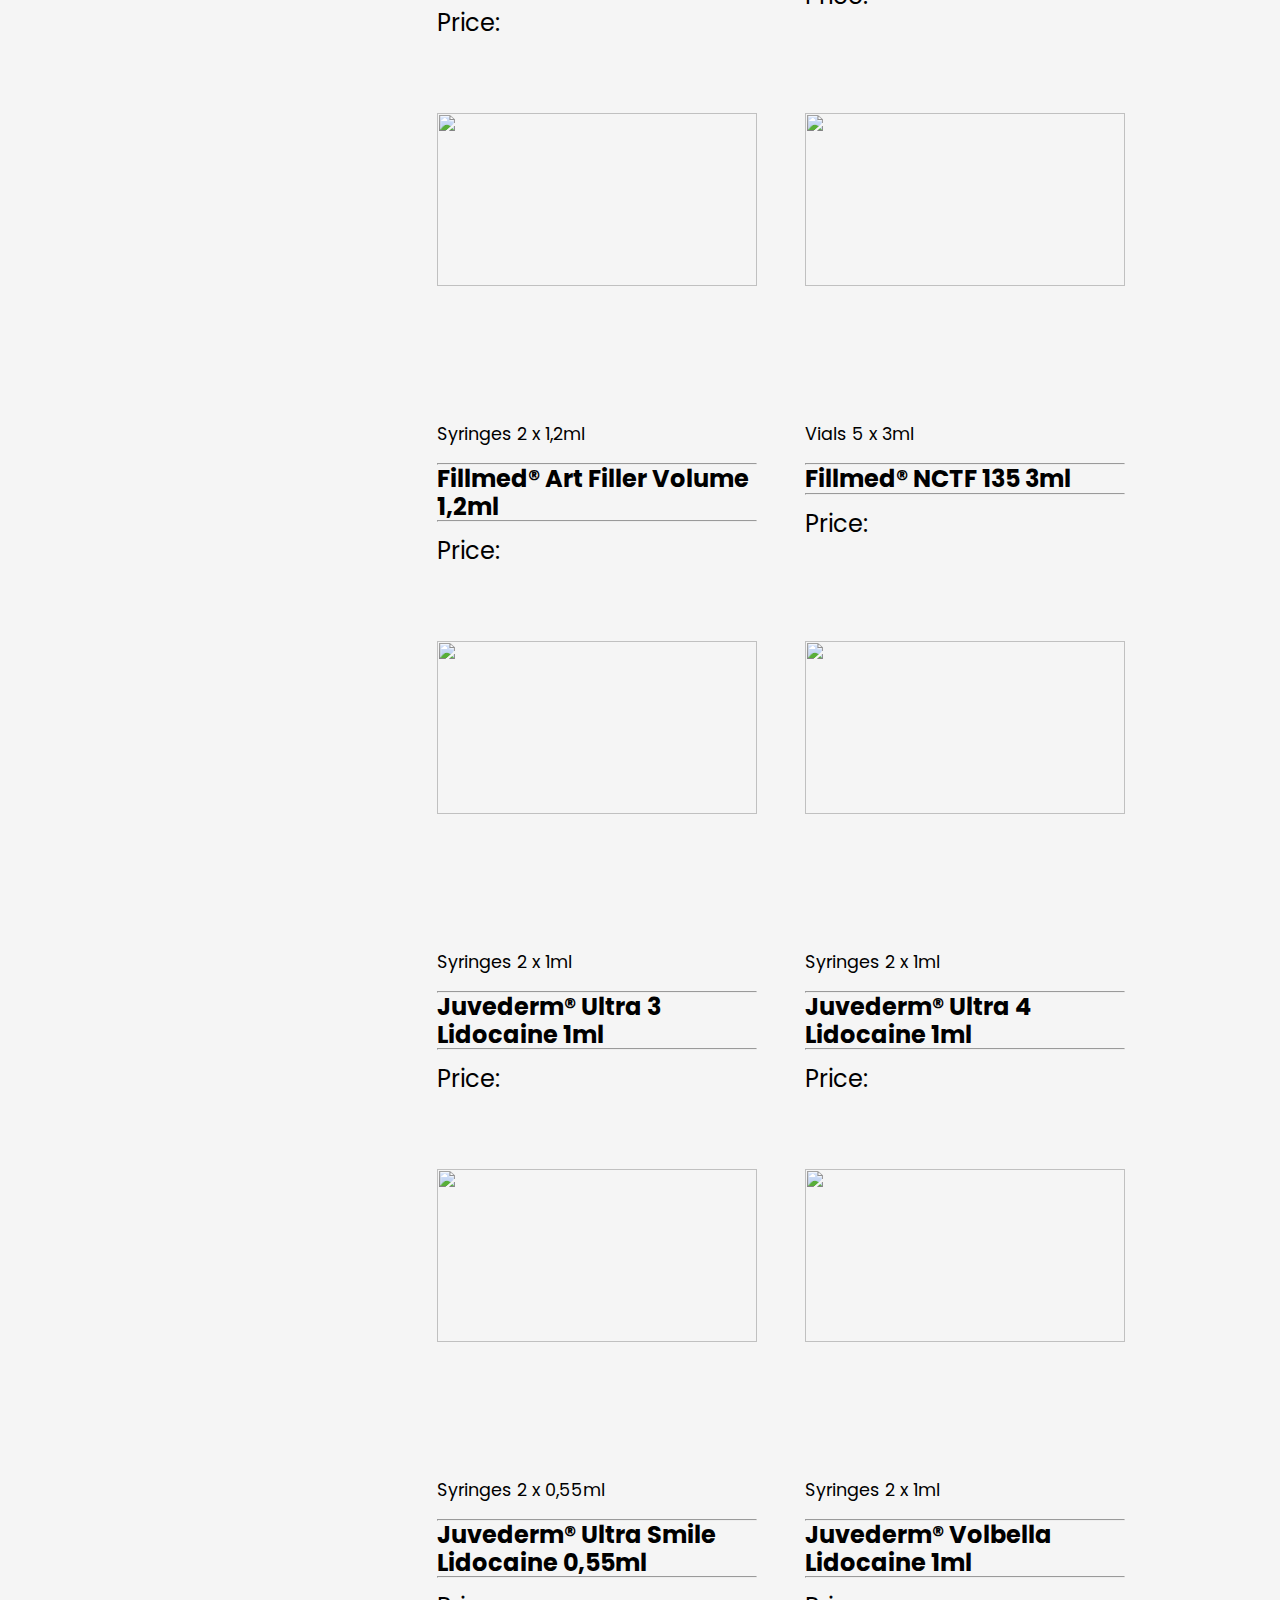
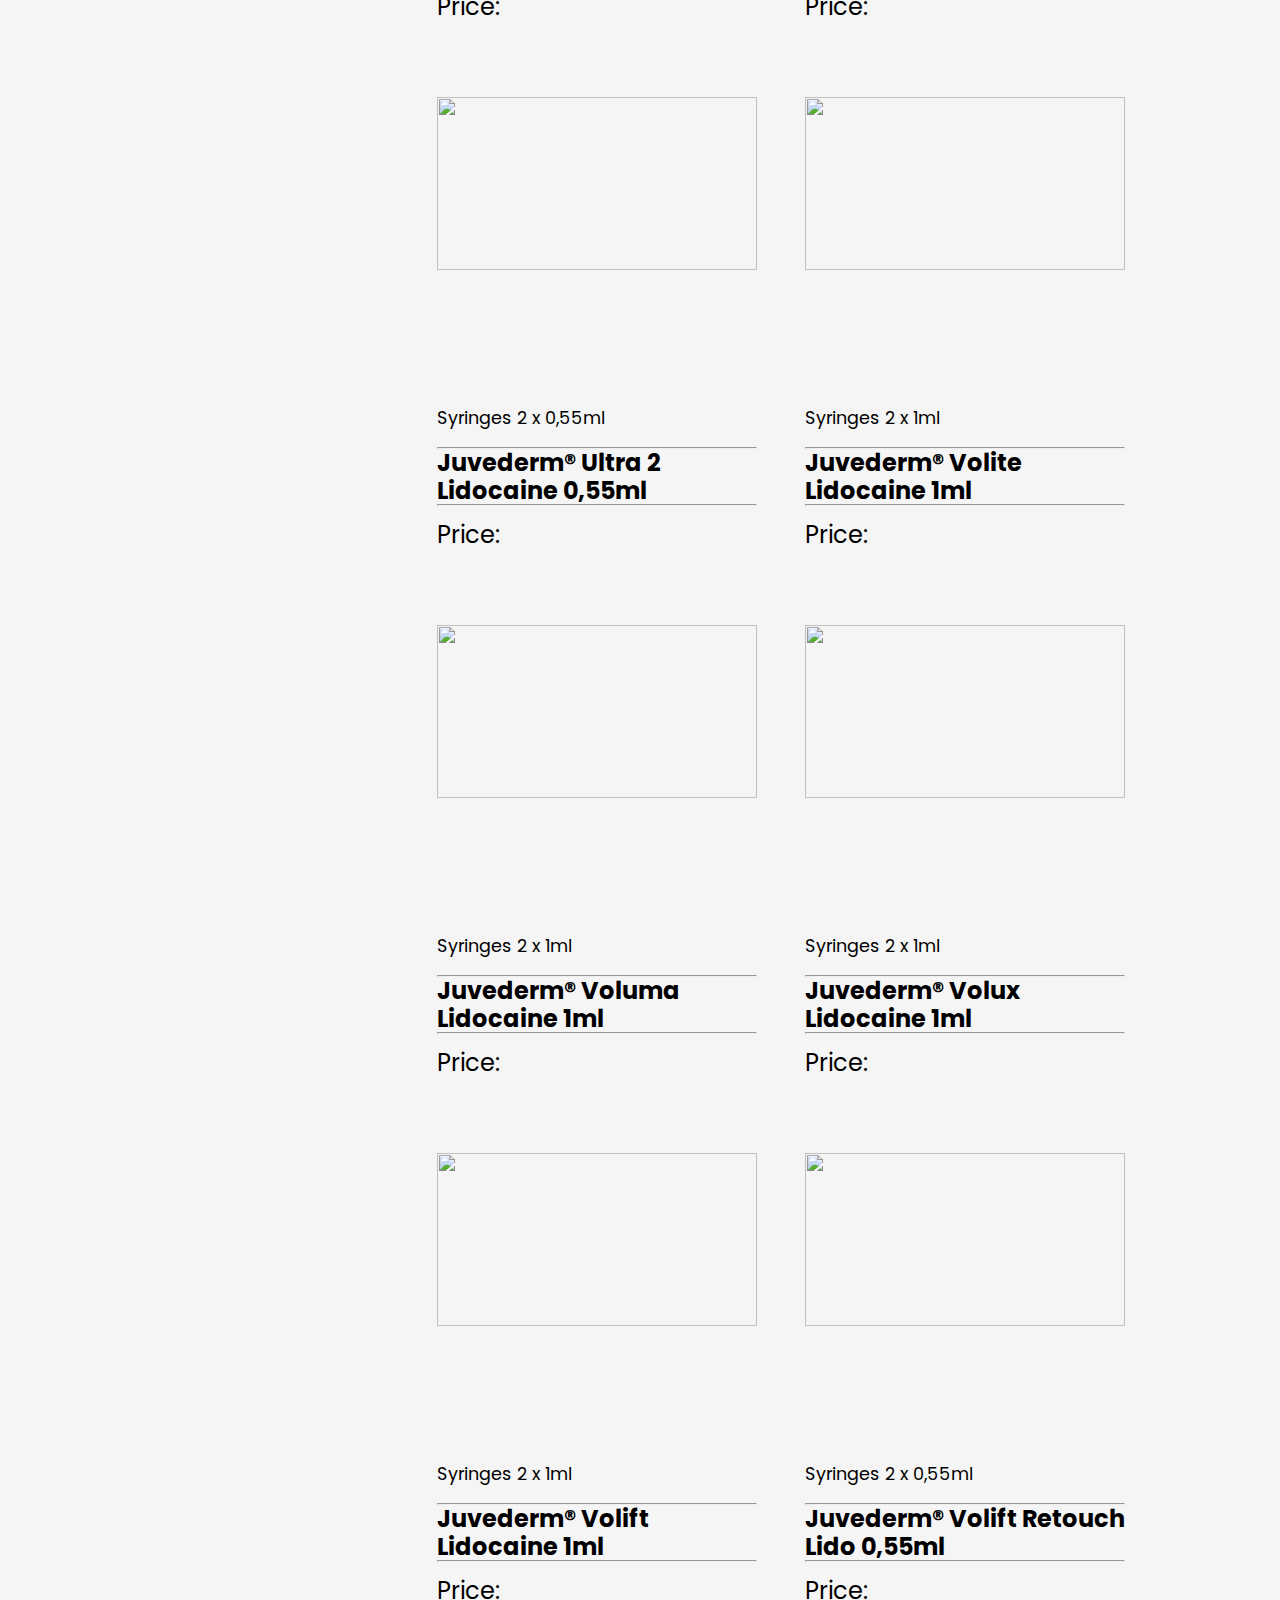
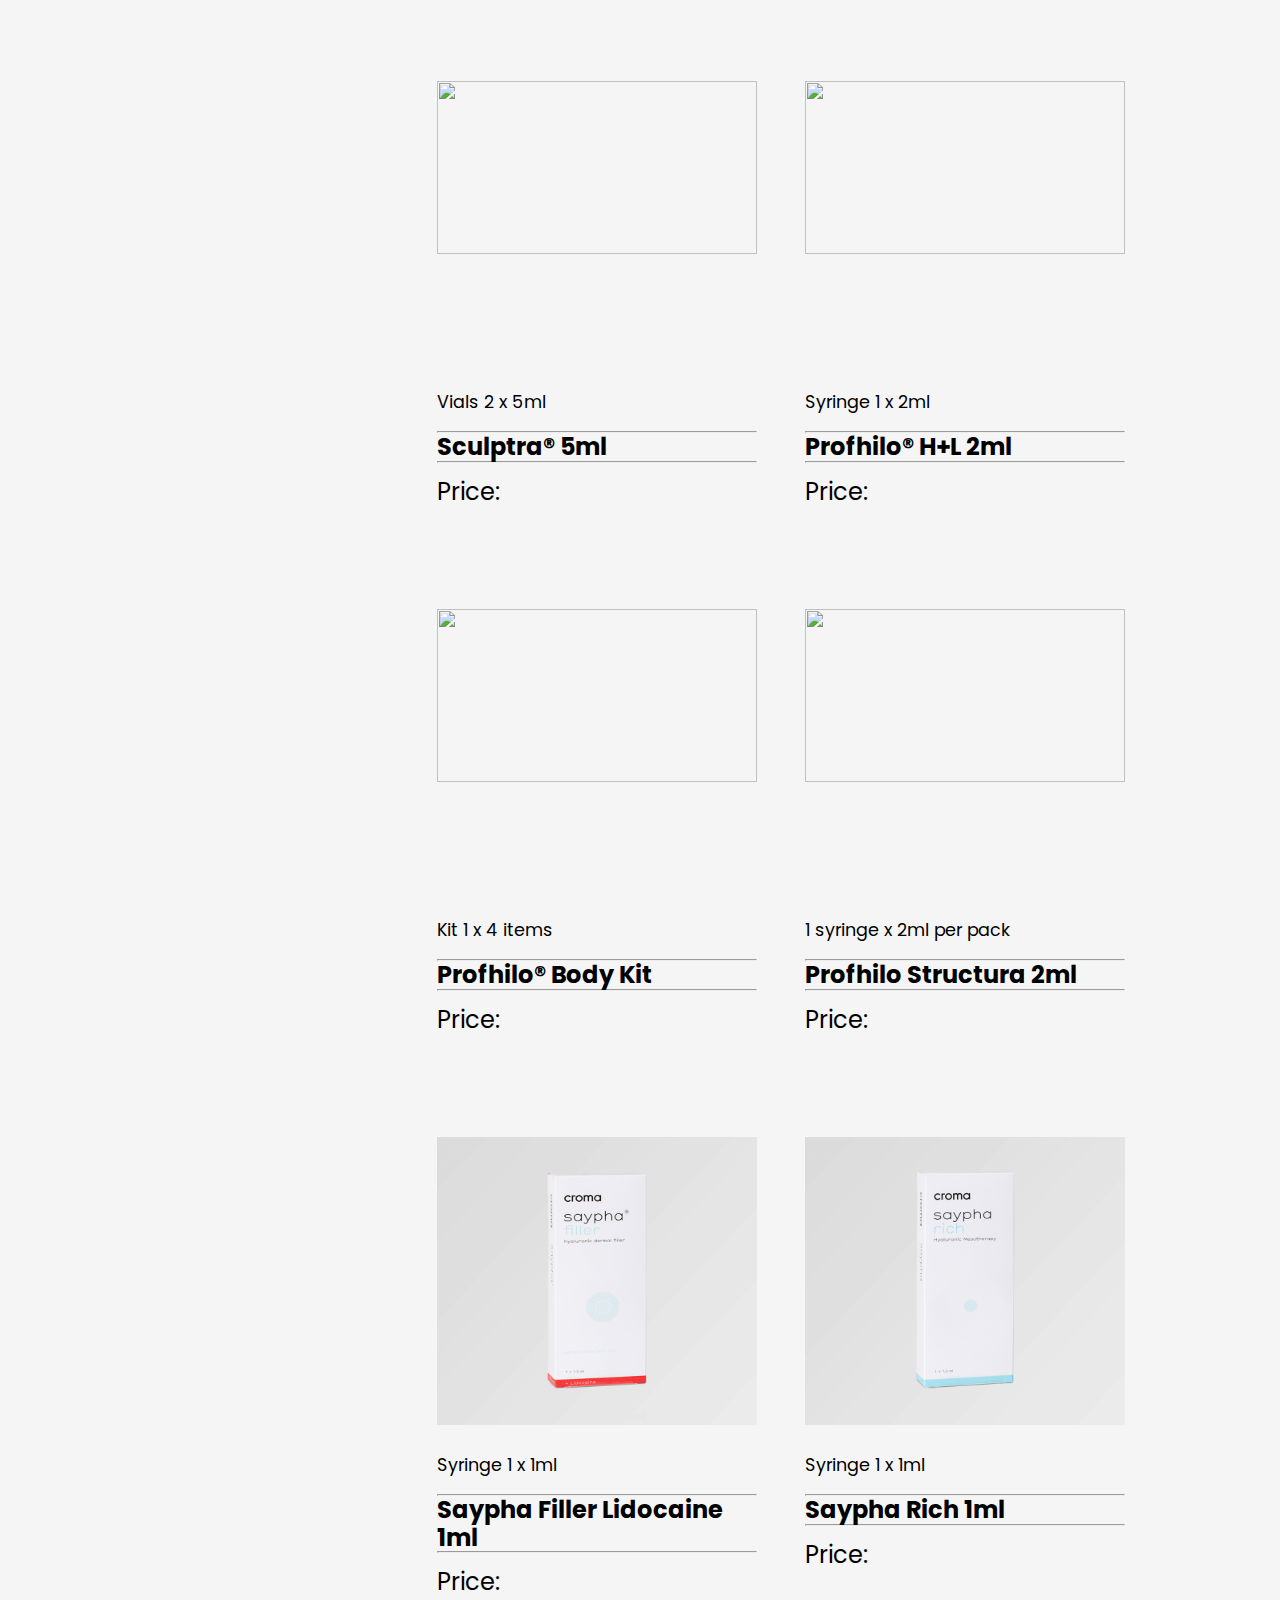
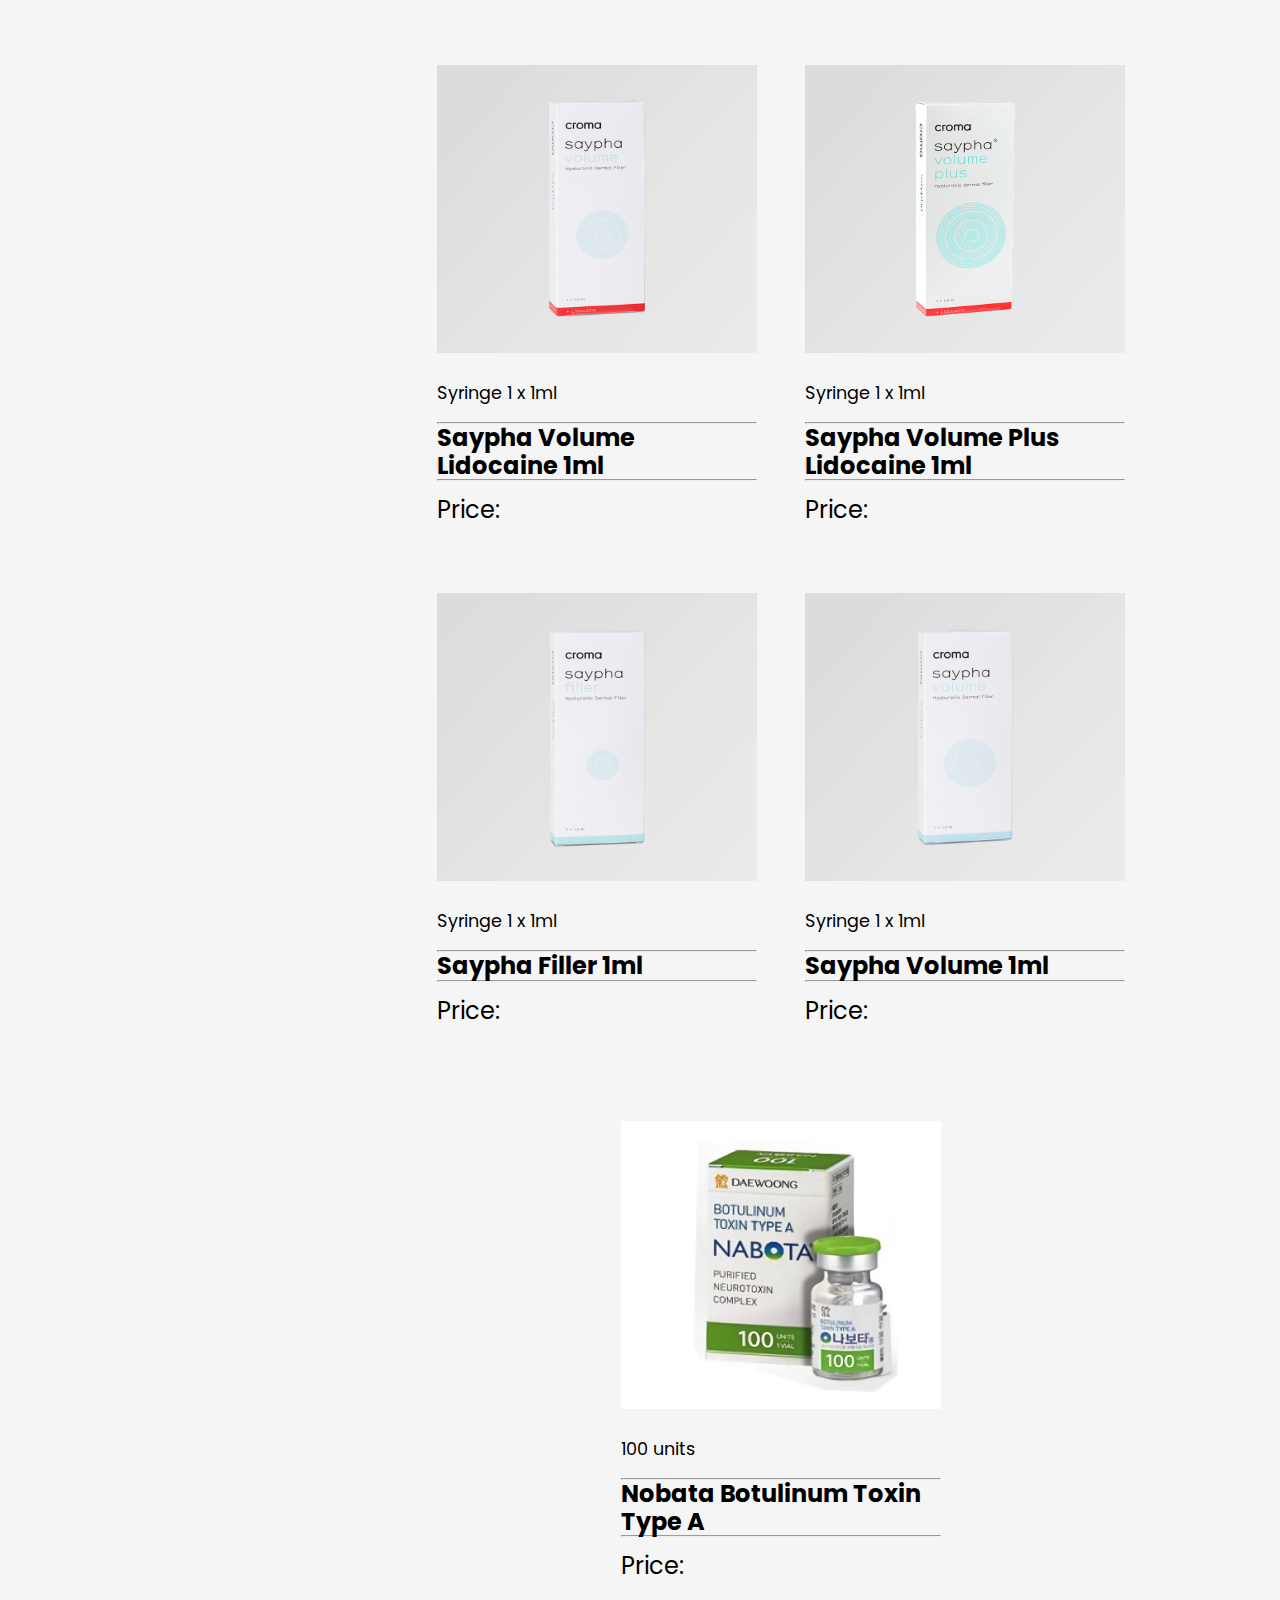
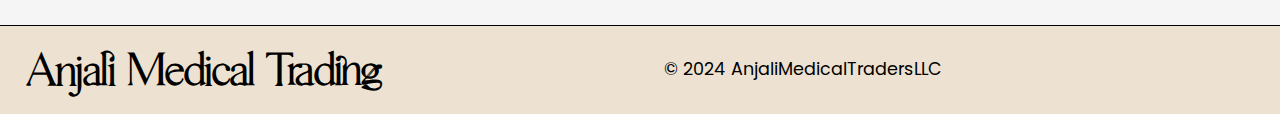
==== commit 179bb033: "data-added" ====
--- a/pages/products.html
+++ b/pages/products.html
@@ -98,7 +98,7 @@
             <!-- <div class="company-logo-footer">
               <img src="../assets/logo.png" alt="">
              </div> -->
-             <h2 style="font-family: gallient;">Anjali Medical Traders</h2>
+             <h2 style="font-family: gallient;">Anjali Medical Trading</h2>
           </div>
           <div class="mid-footer">
               <p>© 2024 AnjaliMedicalTradersLLC</p>
--- a/styles/products.css
+++ b/styles/products.css
@@ -0,0 +1,215 @@
+@import url('https://fonts.googleapis.com/css2?family=Poppins:wght@400;500&family=Roboto:wght@400;700&display=swap');
+@font-face{
+    font-family: gallient;
+    src: url(../assets/font/GallientRegular-eZoMp.ttf);
+}
+
+body {
+    font-family: 'Poppins',sans-serif;
+    margin: 0;
+    padding: 0;
+    box-sizing: border-box;
+    background-color: #f5f5f5;
+}
+
+
+.hero {
+    position: relative;
+    text-align: center;
+    color: white;
+    margin-bottom: 7rem;
+}
+
+.hero-content {
+    position: relative;
+}
+
+.header{
+    position: absolute;
+    width: 100%;
+    display: flex;
+    justify-content: space-between;
+    margin: 4rem 0 0 0;
+}
+
+.logoImg{
+    width: 4vw;
+    height: 100%;
+    margin-left: 4rem;
+}
+
+.headerText
+{
+    height: 100%;
+    margin-right: 4rem;
+    text-align: center;
+    display: flex;
+    justify-content: center;
+}
+
+.hero-image img {
+    width: 100%;
+    height: 50vh;
+}
+
+.heading{
+    font-family: gallient;
+    position: absolute;
+    top: 100%;
+    left: 50%;
+    transform: translate(-50%, -50%);
+    font-size: 8rem;
+    color: #ede2d1;
+    text-shadow: 0 2px 2px black;
+    /* -webkit-text-stroke: 2px black; */
+    margin: 0;
+
+}
+
+.categories{
+    display: flex;
+    flex-direction: row;
+    justify-content: space-between;
+}
+
+.productList{
+    display: flex;
+    flex-direction: row;
+    flex-wrap: wrap;
+    justify-content: center;
+    padding: 0;
+}
+
+.productCard{
+    height: 30rem;
+    width: 20rem;
+    overflow: hidden;
+    margin: 1.5rem;
+}
+.productImg{
+    width: 100%;
+    height: 60%;
+    margin-bottom: 1.5rem;
+ 
+}
+
+.productInfo{
+    width: 100%;
+    height: 40%;
+    /* margin-bottom:1.2rem; */
+}
+.productInfo p{
+    margin-bottom: 1.2rem;
+}
+.productInfo h3{
+    margin-bottom: 1.2rem;
+    line-height: 1.7rem;
+}
+
+.productCard:hover{
+    border: 0.5px solid black;
+}
+
+.productCard:hover .productImg{
+    transform: scale(1.1);
+    transition: 0.4s ease-in-out;
+    max-width: 100%;
+    width: 100%;
+}
+
+.textInfo{
+    font-size: 1.5rem;
+}
+
+.categoryItemsContainer
+{
+    display: flex;
+    flex-direction: column;
+    padding: 1rem;
+    margin-left: 2.5rem;
+    width:20%;
+}
+
+.categoriesList
+{
+    display: flex;
+    align-items: center;
+    flex-wrap: wrap;
+    gap: 10px;
+    width:100%;
+    margin-top: 10px;
+}
+
+.listItems{
+    background-color: #ececec;
+    border-radius: 20px;
+    padding: 6px 22px;
+    display: flex;
+    align-items: center;
+    justify-content: center;
+    cursor: pointer;
+    transition: background-color 0.3s;
+    /* font-size: 1.2rem; */
+}
+.listItemsSelected{
+    background-color: #d1b386;
+    color: white;
+    border: 0.1px solid black
+}
+
+/* .listItems:hover {
+    background-color: #ede2d1;
+} */
+
+/* For desktop: */
+.col-1 {width: 8.33%;}
+.col-2 {width: 16.66%;}
+.col-3 {width: 25%;}
+.col-4 {width: 33.33%;}
+.col-5 {width: 41.66%;}
+.col-6 {width: 50%;}
+.col-7 {width: 58.33%;}
+.col-8 {width: 66.66%;}
+.col-9 {width: 75%;}
+.col-10 {width: 83.33%;}
+.col-11 {width: 91.66%;}
+.col-12 {width: 100%;}
+
+@media only screen and (max-width: 918px){
+    .productList{
+        width: 65%;
+    }
+    .categoryItemsContainer{
+        width: 35%;
+    }
+}
+
+@media only screen and (max-width: 768px) {
+  /* For mobile phones: */
+  [class*="col-"] {
+    width: 100%;
+  }
+  .categories{
+    flex-direction: column;
+    width: 100%;
+    overflow: hidden;
+  }
+  .categoryItemsContainer{
+    margin-left: 0;
+    width: 100%;
+  }
+  .categoriesList{
+    width: 100%;
+  }
+  .productList{
+    width: 100%;
+    flex-direction: row;
+    align-items: center;
+  }
+  .heading{
+    font-size: 4em;
+  }
+  .hero{
+    width: 100%;
+  }
+}--- a/styles/landing.css
+++ b/styles/landing.css
@@ -190,8 +190,8 @@
 }
 .right-land-aboutus img{
     width: 100%;
-    height: 100%;
-    object-fit: cover;
+    /* height: 100%; */
+    object-fit: contain;
     border-radius: inherit;
 }
 
